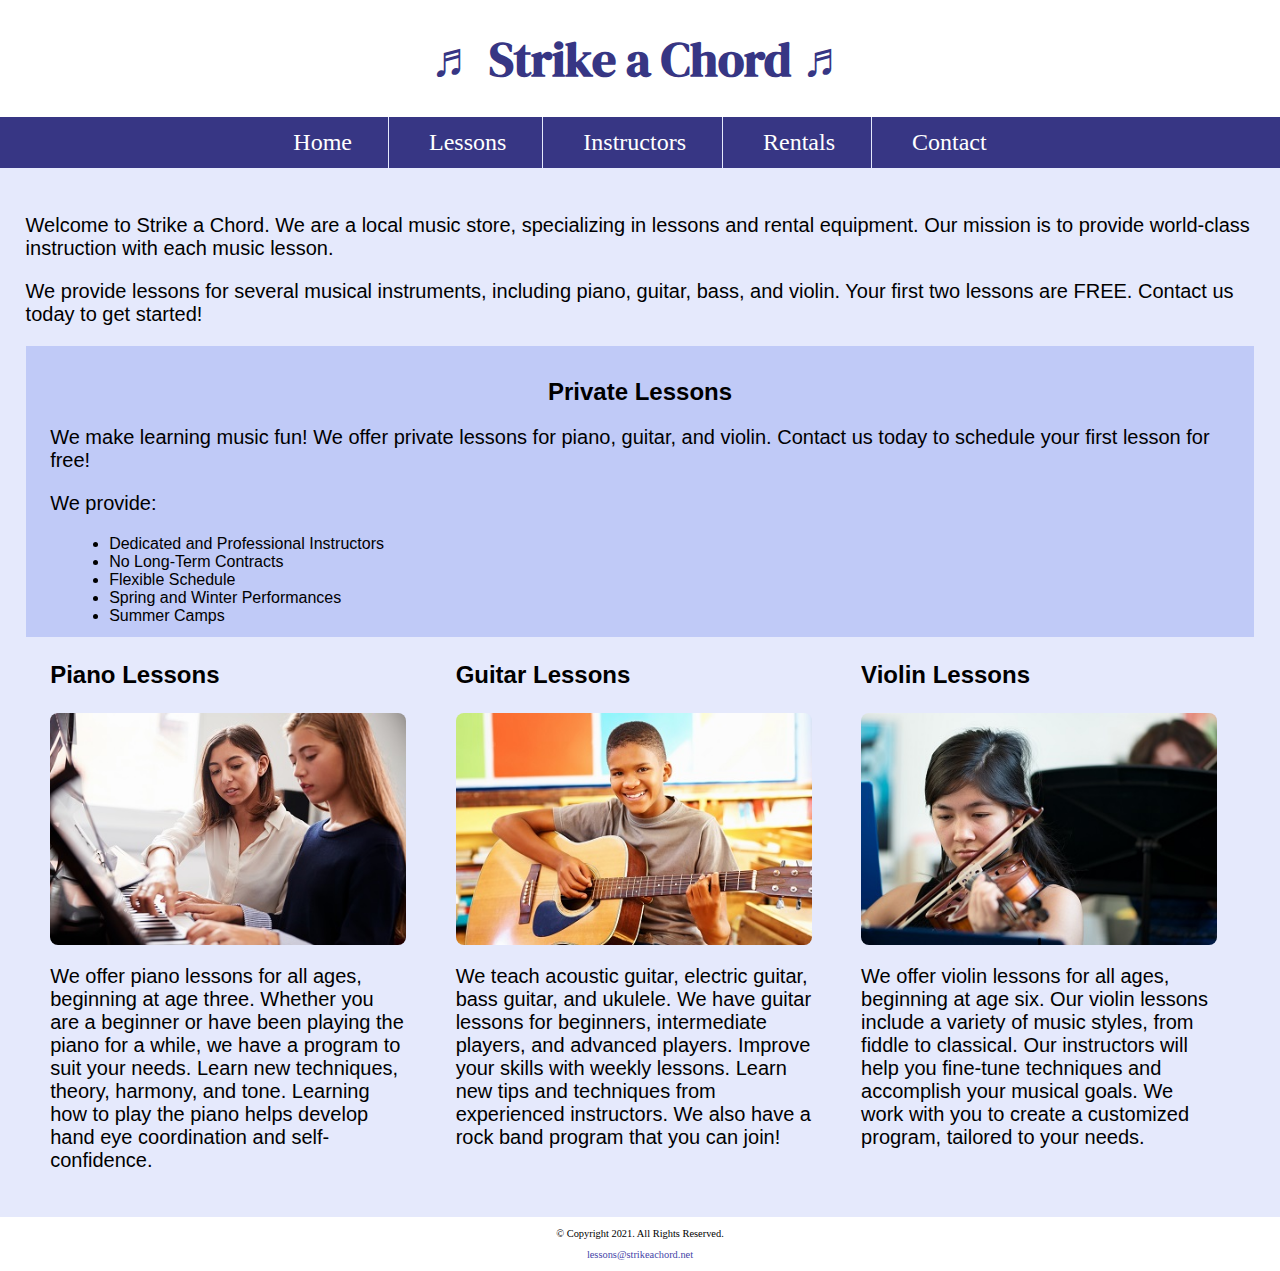
==== MUSIC/lessons.html @ 5012c47e "Initial commit" ====
<!DOCTYPE html>
<html lang="en">

  <head>
    <meta charset="utf-8">
    <meta name="viewport" content="width=device-width, initial-scale=1.0">
    <link rel="stylesheet" href="css/styles.css">
    <link rel="preconnect" href="https://fonts.googleapis.com">
    <link rel="preconnect" href="https://fonts.gstatic.com" crossorigin>
    <link href="https://fonts.googleapis.com/css2?family=DM+Serif+Display:ital@0;1&display=swap" rel="stylesheet">
    <link rel="preconnect" href="https://fonts.googleapis.com">
    <link rel="preconnect" href="https://fonts.gstatic.com" crossorigin>
    <link href="https://fonts.googleapis.com/css2?family=DM+Serif+Display:ital@0;1&family=Roboto:ital,wght@0,100;0,300;0,400;0,500;0,700;0,900;1,100;1,300;1,400;1,500;1,700;1,900&display=swap" rel="stylesheet">
    <link rel="shortcut icon" href="images/favicon.ico">
    <link rel="icon" type="image/png" sizes="32x32" href="images/
    favicon-32.png">
    <link rel="apple-touch-icon" sizes="180x180" href="images/apple-
    touch-icon.png">
    <link rel="icon" sizes="192x192" href="images/android-chrome-192.png">

    <title>Strike a Chord: Home Page</title>

    <header>
      <h1>&#9836; Strike a Chord &#9836;</h1>
    </header>

    <nav>
      <ul>
        <li><a href="index.html">Home</a></li>
        <li><a href="lessons.html">Lessons</a></li>
        <li><a href="instructors.html">Instructors</a></li>
        <li><a href="rentals.html">Rentals</a></li>
        <li><a href="contact.html">Contact</a></li>
      </ul>
    </nav>

    <!-- Use the main area to add the main content to the webpage -->
    <main>
      <p>Welcome to Strike a Chord. We are a local music store, specializing
        in lessons and rental equipment. Our mission is to provide world-class
        instruction with each music lesson.</p>

      <p>We provide lessons for several musical instruments, including
        piano, guitar, bass, and violin. Your first two lessons are FREE.
        Contact us today to get started!</p>


        <section id="info">
           <h2>Private Lessons</h2>
           <p>We make learning music fun! We offer private lessons for piano,
             guitar, and violin. Contact us today to schedule your first lesson
             for free! </p>
           <p>We provide:</p>
           <ul>
           <li>Dedicated and Professional Instructors</li>
           <li>No Long-Term Contracts</li>
           <li>Flexible Schedule</li>
           <li>Spring and Winter Performances</li>
           <li>Summer Camps</li>
           </ul>
        </section>

        <section id="piano">
           <h3>Piano Lessons</h3>
           <img src="images/piano-lesson.jpg" alt="piano teacher and student
           sitting at a piano" class="round">
           <p>We offer piano lessons for all ages, beginning at age three.
            Whether you are a beginner or have been playing the piano for a while,
            we have a program to suit your needs. Learn new techniques, theory,
            harmony, and tone. Learning how to play the piano helps develop hand
            eye coordination and self-confidence.</p>
        </section>

        <section id="guitar">
          <h3>Guitar Lessons</h3>
          <img src="images/child-guitar.jpg" alt="child with a smile holding a
          guitar" class="round">
          <p>We teach acoustic guitar, electric guitar, bass guitar, and
          ukulele. We have guitar lessons for beginners, intermediate players,
          and advanced players. Improve your skills with weekly lessons. Learn
          new tips and techniques from experienced instructors. We also have a
          rock band program that you can join!</p>
        </section>

        <section id="violin">
           <h3>Violin Lessons</h3>
           <img src="images/woman-violin.jpg" alt="woman playing the violin" class="round">
            <p>We offer violin lessons for all ages, beginning at age six. Our
            violin lessons include a variety of music styles, from fiddle to
            classical. Our instructors will help you fine-tune techniques and
            accomplish your musical goals. We work with you to create a customized
            program, tailored to your needs.</p>
        </section>

    </main>

    <footer>
      <p>&copy; Copyright 2021. All Rights Reserved.</p>
      <p><a href="mailto:lessons@strikeachord.net">lessons@strikeachord.net</a></p>
    </footer>



</html>

<!--
Student Name: Andrew Perel
File Name: lessons.html
Date: 2/8/2024
-->
---- MUSIC/css/styles.css ----
/*
Author: Andrew Perel
Date: 2/29/2024
File Name: styles.css
*/

/* CSS Reset */
body, header, nav, main, footer, img, h1, ul, section, aside, figure, figcaption {
  margin: 0;
  padding: 0;
  border: 0;
}

h2 {
  text-align: center;
}

/* Style rule for images */
img {
  max-width: 100%;
  display: block;
}

/* Style rule for box sizing applies to all elements */
* {
box-sizing: border-box;
}

.title1 {
  color: #373684;
  font-size: 1.5em;
  font-weight: bold;
  text-align: center;
}

/*  Style rules for mobile viewport */
@media (max-width: 768px) {
    aside {
        text-align: center;
        font-size: 1.5em;
        font-weight: bold;
        color: #373684;
        text-shadow: 3px 3px 10px #8280cb;
    }

    figure {
        position: relative;
        max-width: 275px;
        margin: 2% auto;
        border: 8px solid #373684;
    }

    figcaption {
        position: absolute;
        bottom: 0;
        background: rgba(55, 54, 132, 0.7);
        color: #fff;
        width: 100%;
        padding: 5% 0;
        text-align: center;
        font-family: Verdana, Arial, sans-serif;
        font-size: 1.5em;
        font-weight: bold;
    }

    fieldset, input {
        margin-bottom: 2%;
    }

    fieldset legend {
        font-weight: bold;
        font-size: 1.25em;
    }

    label {
        display: block;
        padding-top: 3%;
    }

    form #submit {
        margin-top: 0;
        margin-bottom: 0;
        margin-left: auto;
        margin-right: auto;
        display: block;
        padding: 3%;
        background-color: #b7b7e1;
        font-size: 1em;
    }
}

/* Hide tab-desk class */
.tab-desk {
    display: none;
 }

/* Style rules for header content */
header {
  text-align: center;
  font-size: 1.5em;
  color: #373684;
}
header h1 {
  font-family: DM Serif Display;
}


/* Style rules for navigation area */
nav {
  background-color: #373684;
}
nav ul {
  list-style-type: none;
  text-align: center;
}
nav li {
  display: block;
  font-size: 2em;
  border-top: 1px solid #e5e9fc;
}
nav li a {
  display: block;
  color: #fff;
  text-align: center;
  padding: 0.5em 1em;
  text-decoration: none;
}

/* Style rules for main content */
main {
   padding: 2%;
   background-color: #e5e9fc;
   overflow: auto;
   font-family: Verdana, Arial, sans-serif;
   font-style: Roboto;
}
main p {
   font-size: 1.25em;
}
.action {
   font-size: 1.25em;
   color: #373684;
   font-weight: bold;
}
#piano, #guitar, #violin {
   margin: 0 2%;
}
#info {
   clear: left;
   background-color: #c0caf7;
   padding: 1% 2%;
}
#info ul{
  margin-left: 10%;
}
.round{
  border-radius: 8px;
}
#contact, #rental h2 {
   text-align: center;
}
.tel-link {
   background-color: #373684;
   padding: 2%;
   margin: 0 auto;
   width: 80%;
   text-align: center;
   border-radius: 5px;
}
.tel-link a {
   color: #fff;
   text-decoration: none;
   font-size: 1.5em;
   display: block;
}
#contact .email-link {
   color: #4645a8;
   text-decoration: none;
   font-weight: bold;
}
.map {
   border: 5px solid #373684;
   width: 95%;
   height: 50%;
}

/* Style rules for table */
table {
  border: 1px solid #373684;
  border-collapse: collapse;
  margin: 0 auto;
  width: 100%;
}
caption {
  font-size: 1.5em;
  font-weight: bold;
  padding: 1%;
}
th, td {
  border: 1px solid #373684;
  padding: 2%;
}
th {
  background-color: #373684;
  color: #fff;
  font-size: 1.15em;
}
tr:nth-child(odd) {
  background-color: #b7b7e1;
}

/* Style rules for form elements */



/* Style rules for footer content */
footer {
   text-align: center;
   font-size: 0.65em;
   clear: left;
}
footer a {
   color: #4645a8;
   text-decoration: none;
}

/* Media Query for Tablet Viewport */
@media screen and (min-width: 550px), print {
  .grid {
    display: grid;grid-template-columns: 2;
    grid-gap: 20px;
  }

  /* Tablet Viewport: Show tab-desk class, hide mobile class */
  .tab-desk {
  display: block;
  }
  .mobile {
  display: none;
  }

  /* Tablet Viewport: Style rule for header content */
  span.tab-desk {
  display: inline;
  }

  /* Tablet Viewport: Style rules for nav area */
  nav li {
    border-top: none;
    display: inline-block;
    font-size: 1.5em;
    border-right: 1px solid #e5e9fc;
  }

  nav li:last-child {
    border-right: none;
  }

  nav li a {
    padding-top: 0.25em;
    padding-bottom: 0.25em;
    padding-left: 0.5em;
    padding-right: 0.5em;
  }

  /* Tablet Viewport: Style rule for map */
  .map {
    width: 500px;
    height: 450px;
  }

  /* Tablet Viewport: Style rule for form element */
  form {
    width: 70%;
    margin-top: 0;
    margin-bottom: 0;
    margin-left: auto;
    margin-right: auto;
  }
}

/* Media Query for Desktop Viewport. */
@media print, screen and (min-width: 769px) {

  .grid {
      display: grid;
      grid-template-columns: repeat(4, 1fr);
  }

  figcaption {
    font-size: 1em;
  }

  aside {
      text-align: center;
      font-size: 0.8em;
      font-weight: bold;
      color: #373684;
      text-shadow: 3px 3px 10px #8280cb;
  }

  figure {
      position: relative;
      max-width: 275px;
      margin: 2% auto;
      border: 8px solid #373684;
  }

  figcaption {
      position: absolute;
      bottom: 0;
      background: rgba(55, 54, 132, 0.7);
      color: #fff;
      width: 100%;
      padding: 5% 0;
      text-align: center;
      font-family: Verdana, Arial, sans-serif;
      font-size: 1.5em;
      font-weight: bold;
  }

  /* Desktop Viewport: Style rule for header */
  header {
    padding: 2%;
  }

  /* Desktop Viewport: Style rules for nav area */
  nav li a {
    padding-top: 0.5em;
    padding-bottom: 0.5em;
    padding-left: 1.5em;
    padding-right: 1.5em;
  }

  nav li a:hover {
    color: #373684;
    background-color: #e5e9fc;
  }

  /* Desktop Viewport: Style rules for main content */
  #info ul {
    margin-left: 5%;
  }

  main h3 {
    font-size: 1.5em;
  }

  #piano, #guitar, #violin {
    width: 29%;
    float: left;
    margin-top: 0;
    margin-bottom: 0;
    margin-left: 2%;
    margin-right: 2%;
  }

  /* Desktop Viewport: Style rules for table */
  table {
    width: 70%;
  }

  /* Desktop Viewport: Style rules for form elements */
  .form-grid {
    display: grid;
    grid-template-columns: auto auto;
    grid-gap: 20px;
  }

  .btn {
    grid-column: 1 / span 2;
  }

  fieldset, input {
      margin-bottom: 2%;
  }

  fieldset legend {
      font-weight: bold;
      font-size: 1.25em;
  }

  label {
      display: block;
      padding-top: 3%;
  }

  form #submit {
      margin-top: 0;
      margin-bottom: 0;
      margin-left: auto;
      margin-right: auto;
      display: block;
      padding: 3%;
      background-color: #b7b7e1;
      font-size: 1em;
  }

}

/* Media Query for Print */
@media print {
  body {
    background-color: #fff;
    color: #000;
  }
}

aside {
  grid-column: 1 / span 2;
}
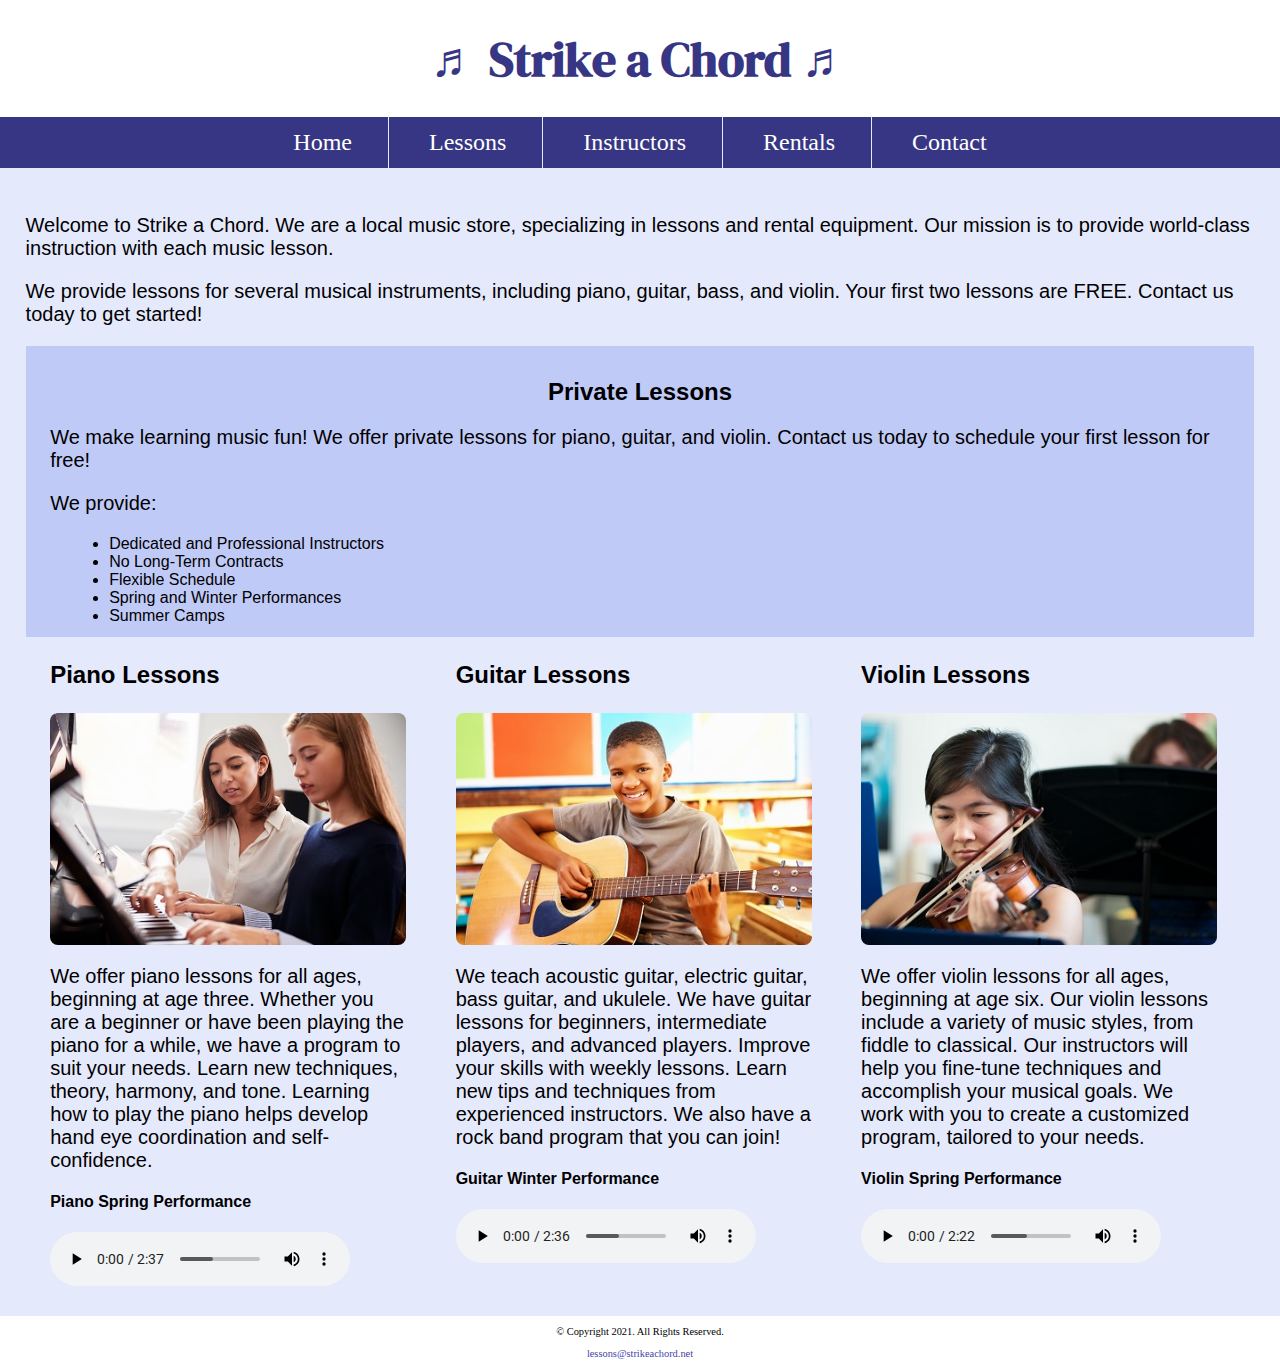
==== commit d2e8c233: "Summary" ====
--- a/MUSIC/lessons.html
+++ b/MUSIC/lessons.html
@@ -69,6 +69,14 @@
             we have a program to suit your needs. Learn new techniques, theory,
             harmony, and tone. Learning how to play the piano helps develop hand
             eye coordination and self-confidence.</p>
+
+            <h4>Piano Spring Performance</h4>
+            <audio controls>
+              <source src="media/piano.mp3" type="audio/mp3">
+              <source src="media/piano.mogg" type="audio/ogg">
+              Legacy browser: Audio element not supported.
+            </audio>
+
         </section>
 
         <section id="guitar">
@@ -80,6 +88,14 @@
           and advanced players. Improve your skills with weekly lessons. Learn
           new tips and techniques from experienced instructors. We also have a
           rock band program that you can join!</p>
+
+          <h4>Guitar Winter Performance</h4>
+          <audio controls>
+            <source src="media/guitar.mp3" type="audio/mp3">
+            <source src="media/guitar.mogg" type="audio/ogg">
+            Legacy browser: Audio element not supported.
+          </audio>
+
         </section>
 
         <section id="violin">
@@ -90,6 +106,14 @@
             classical. Our instructors will help you fine-tune techniques and
             accomplish your musical goals. We work with you to create a customized
             program, tailored to your needs.</p>
+
+            <h4>Violin Spring Performance</h4>
+            <audio controls>
+              <source src="media/violin.mp3" type="audio/mp3">
+              <source src="media/violin.mogg" type="audio/ogg">
+              Legacy browser: Audio element not supported.
+            </audio>
+
         </section>
 
     </main>
@@ -106,5 +130,5 @@
 <!--
 Student Name: Andrew Perel
 File Name: lessons.html
-Date: 2/8/2024
+Date: 4/14/2024
 -->
